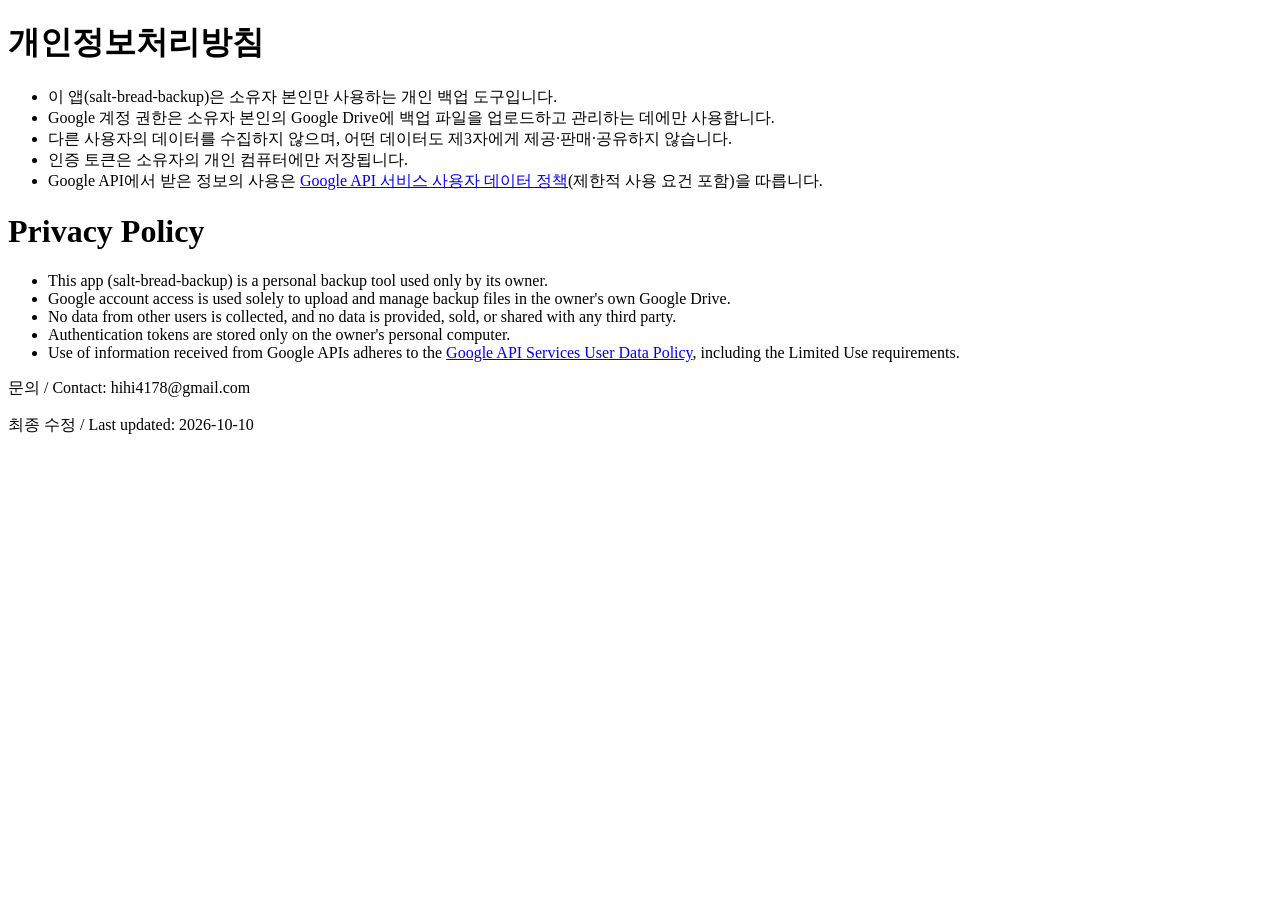
==== salt-bread-backup/privacy.html @ e66b327e "salt-bread-backup: OAuth 앱 홈페이지·개인정보처리방침 페이지 추가 (SYA-998) Co-Authored-By: Claude Opus 5.5 <noreply@a" ====
<!doctype html>
<html lang="ko">
<head>
<meta charset="utf-8">
<meta name="viewport" content="width=device-width, initial-scale=1">
<title>salt-bread-backup — 개인정보처리방침 / Privacy Policy</title>
</head>
<body>
<h1>개인정보처리방침</h1>
<ul>
<li>이 앱(salt-bread-backup)은 소유자 본인만 사용하는 개인 백업 도구입니다.</li>
<li>Google 계정 권한은 소유자 본인의 Google Drive에 백업 파일을 업로드하고 관리하는 데에만 사용합니다.</li>
<li>다른 사용자의 데이터를 수집하지 않으며, 어떤 데이터도 제3자에게 제공·판매·공유하지 않습니다.</li>
<li>인증 토큰은 소유자의 개인 컴퓨터에만 저장됩니다.</li>
<li>Google API에서 받은 정보의 사용은 <a href="https://developers.google.com/terms/api-services-user-data-policy">Google API 서비스 사용자 데이터 정책</a>(제한적 사용 요건 포함)을 따릅니다.</li>
</ul>
<h1>Privacy Policy</h1>
<ul>
<li>This app (salt-bread-backup) is a personal backup tool used only by its owner.</li>
<li>Google account access is used solely to upload and manage backup files in the owner's own Google Drive.</li>
<li>No data from other users is collected, and no data is provided, sold, or shared with any third party.</li>
<li>Authentication tokens are stored only on the owner's personal computer.</li>
<li>Use of information received from Google APIs adheres to the <a href="https://developers.google.com/terms/api-services-user-data-policy">Google API Services User Data Policy</a>, including the Limited Use requirements.</li>
</ul>
<p>문의 / Contact: hihi4178@gmail.com</p>
<p>최종 수정 / Last updated: 2026-10-10</p>
</body>
</html>
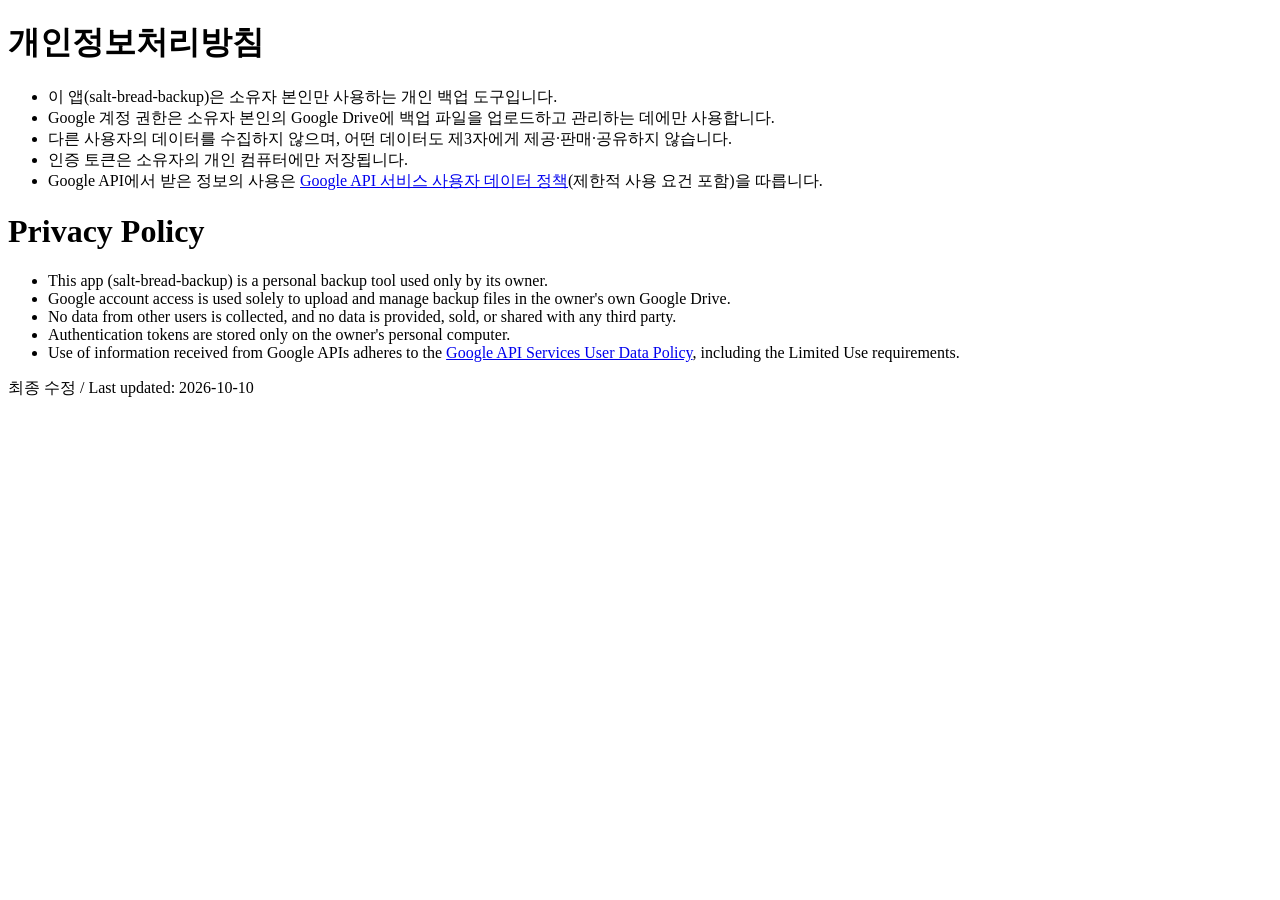
==== commit 6de89357: "salt-bread-backup: 본문 연락처 이메일 제거 (SYA-998) Co-Authored-By: Claude Opus 5.5 <noreply@anthropic.com>" ====
--- a/salt-bread-backup/privacy.html
+++ b/salt-bread-backup/privacy.html
@@ -22,7 +22,6 @@
 <li>Authentication tokens are stored only on the owner's personal computer.</li>
 <li>Use of information received from Google APIs adheres to the <a href="https://developers.google.com/terms/api-services-user-data-policy">Google API Services User Data Policy</a>, including the Limited Use requirements.</li>
 </ul>
-<p>문의 / Contact: hihi4178@gmail.com</p>
 <p>최종 수정 / Last updated: 2026-10-10</p>
 </body>
 </html>
